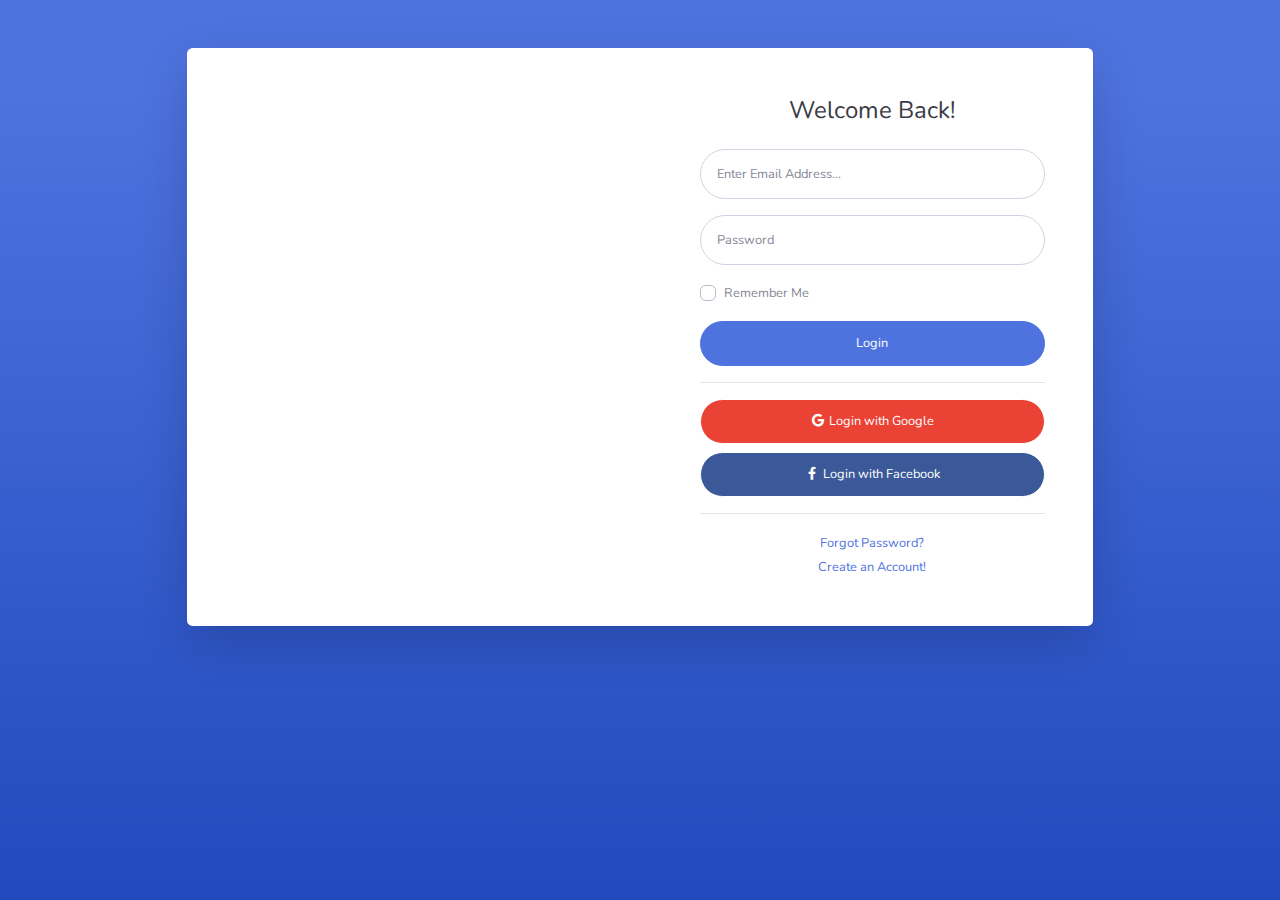
==== login.html @ e687aec1 "new update" ====
<!DOCTYPE html>
<html lang="en">

<head>

    <meta charset="utf-8">
    <meta http-equiv="X-UA-Compatible" content="IE=edge">
    <meta name="viewport" content="width=device-width, initial-scale=1, shrink-to-fit=no">
    <meta name="description" content="">
    <meta name="author" content="">

    <title>SB Admin 2 - Login</title>

    <!-- Custom fonts for this template-->
    <link href="vendor/fontawesome-free/css/all.min.css" rel="stylesheet" type="text/css">
    <link
        href="https://fonts.googleapis.com/css?family=Nunito:200,200i,300,300i,400,400i,600,600i,700,700i,800,800i,900,900i"
        rel="stylesheet">

    <!-- Custom styles for this template-->
    <link href="css/sb-admin-2.min.css" rel="stylesheet">

</head>

<body class="bg-gradient-primary">

    <div class="container">

        <!-- Outer Row -->
        <div class="row justify-content-center">

            <div class="col-xl-10 col-lg-12 col-md-9">

                <div class="card o-hidden border-0 shadow-lg my-5">
                    <div class="card-body p-0">
                        <!-- Nested Row within Card Body -->
                        <div class="row">
                            <div class="col-lg-6 d-none d-lg-block bg-login-image"></div>
                            <div class="col-lg-6">
                                <div class="p-5">
                                    <div class="text-center">
                                        <h1 class="h4 text-gray-900 mb-4">Welcome Back!</h1>
                                    </div>
                                    <form class="user">
                                        <div class="form-group">
                                            <input type="email" class="form-control form-control-user"
                                                id="exampleInputEmail" aria-describedby="emailHelp"
                                                placeholder="Enter Email Address...">
                                        </div>
                                        <div class="form-group">
                                            <input type="password" class="form-control form-control-user"
                                                id="exampleInputPassword" placeholder="Password">
                                        </div>
                                        <div class="form-group">
                                            <div class="custom-control custom-checkbox small">
                                                <input type="checkbox" class="custom-control-input" id="customCheck">
                                                <label class="custom-control-label" for="customCheck">Remember
                                                    Me</label>
                                            </div>
                                        </div>
                                        <a href="index.html" class="btn btn-primary btn-user btn-block">
                                            Login
                                        </a>
                                        <hr>
                                        <a href="index.html" class="btn btn-google btn-user btn-block">
                                            <i class="fab fa-google fa-fw"></i> Login with Google
                                        </a>
                                        <a href="index.html" class="btn btn-facebook btn-user btn-block">
                                            <i class="fab fa-facebook-f fa-fw"></i> Login with Facebook
                                        </a>
                                    </form>
                                    <hr>
                                    <div class="text-center">
                                        <a class="small" href="forgot-password.html">Forgot Password?</a>
                                    </div>
                                    <div class="text-center">
                                        <a class="small" href="register.html">Create an Account!</a>
                                    </div>
                                </div>
                            </div>
                        </div>
                    </div>
                </div>

            </div>

        </div>

    </div>

    <!-- Bootstrap core JavaScript-->
    <script src="vendor/jquery/jquery.min.js"></script>
    <script src="vendor/bootstrap/js/bootstrap.bundle.min.js"></script>

    <!-- Core plugin JavaScript-->
    <script src="vendor/jquery-easing/jquery.easing.min.js"></script>

    <!-- Custom scripts for all pages-->
    <script src="js/sb-admin-2.min.js"></script>

</body>

</html>
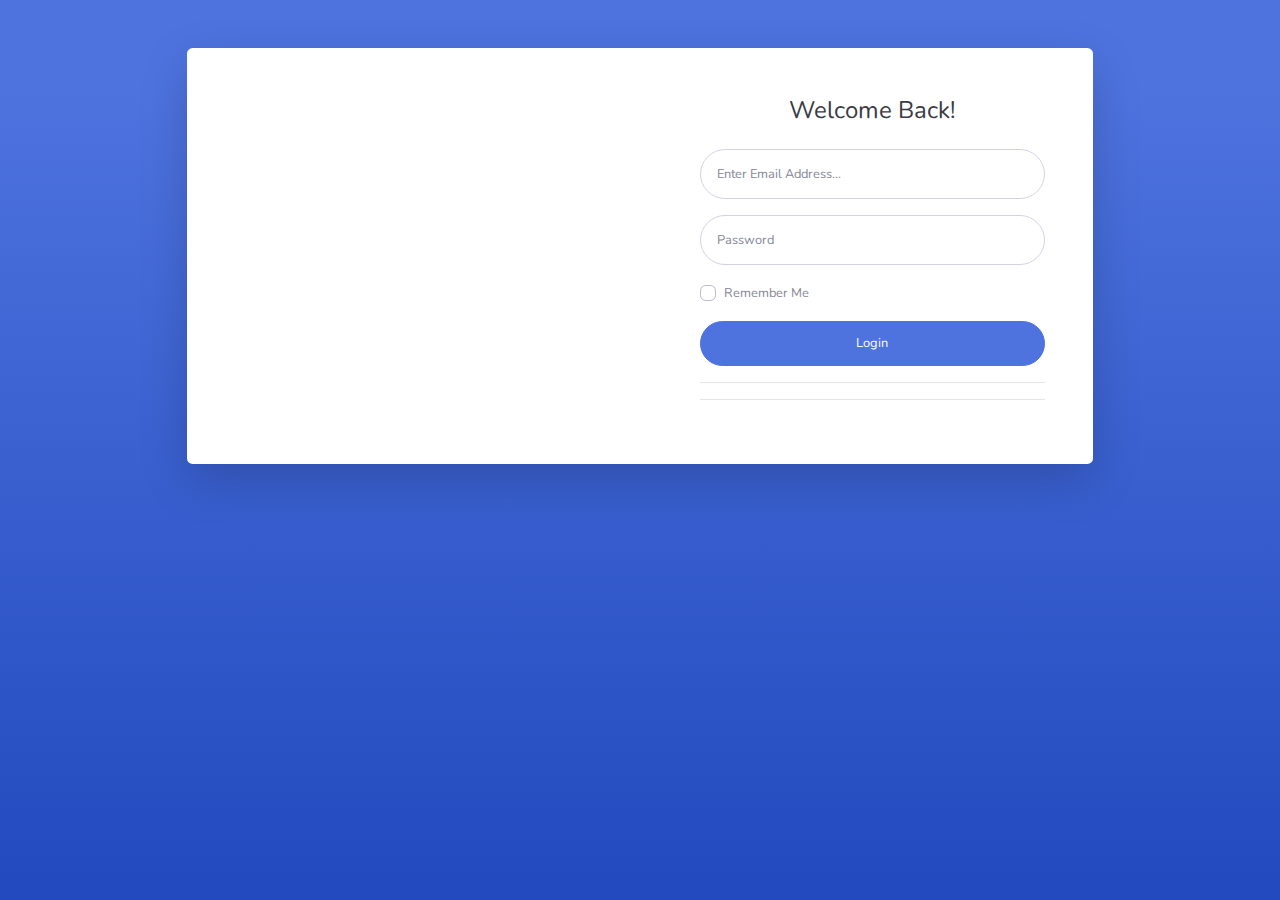
==== commit 9ccef0a8: "new update" ====
--- a/login.html
+++ b/login.html
@@ -14,8 +14,8 @@
     <!-- Custom fonts for this template-->
     <link href="vendor/fontawesome-free/css/all.min.css" rel="stylesheet" type="text/css">
     <link
-        href="https://fonts.googleapis.com/css?family=Nunito:200,200i,300,300i,400,400i,600,600i,700,700i,800,800i,900,900i"
-        rel="stylesheet">
+            href="https://fonts.googleapis.com/css?family=Nunito:200,200i,300,300i,400,400i,600,600i,700,700i,800,800i,900,900i"
+            rel="stylesheet">
 
     <!-- Custom styles for this template-->
     <link href="css/sb-admin-2.min.css" rel="stylesheet">
@@ -24,79 +24,67 @@
 
 <body class="bg-gradient-primary">
 
-    <div class="container">
+<div class="container">
 
-        <!-- Outer Row -->
-        <div class="row justify-content-center">
+    <!-- Outer Row -->
+    <div class="row justify-content-center">
 
-            <div class="col-xl-10 col-lg-12 col-md-9">
+        <div class="col-xl-10 col-lg-12 col-md-9">
 
-                <div class="card o-hidden border-0 shadow-lg my-5">
-                    <div class="card-body p-0">
-                        <!-- Nested Row within Card Body -->
-                        <div class="row">
-                            <div class="col-lg-6 d-none d-lg-block bg-login-image"></div>
-                            <div class="col-lg-6">
-                                <div class="p-5">
-                                    <div class="text-center">
-                                        <h1 class="h4 text-gray-900 mb-4">Welcome Back!</h1>
+            <div class="card o-hidden border-0 shadow-lg my-5">
+                <div class="card-body p-0">
+                    <!-- Nested Row within Card Body -->
+                    <div class="row">
+                        <div class="col-lg-6 d-none d-lg-block bg-login-image"></div>
+                        <div class="col-lg-6">
+                            <div class="p-5">
+                                <div class="text-center">
+                                    <h1 class="h4 text-gray-900 mb-4">Welcome Back!</h1>
+                                </div>
+                                <form class="user">
+                                    <div class="form-group">
+                                        <input type="email" class="form-control form-control-user"
+                                               id="exampleInputEmail" aria-describedby="emailHelp"
+                                               placeholder="Enter Email Address...">
                                     </div>
-                                    <form class="user">
-                                        <div class="form-group">
-                                            <input type="email" class="form-control form-control-user"
-                                                id="exampleInputEmail" aria-describedby="emailHelp"
-                                                placeholder="Enter Email Address...">
+                                    <div class="form-group">
+                                        <input type="password" class="form-control form-control-user"
+                                               id="exampleInputPassword" placeholder="Password">
+                                    </div>
+                                    <div class="form-group">
+                                        <div class="custom-control custom-checkbox small">
+                                            <input type="checkbox" class="custom-control-input" id="customCheck">
+                                            <label class="custom-control-label" for="customCheck">Remember
+                                                Me</label>
                                         </div>
-                                        <div class="form-group">
-                                            <input type="password" class="form-control form-control-user"
-                                                id="exampleInputPassword" placeholder="Password">
-                                        </div>
-                                        <div class="form-group">
-                                            <div class="custom-control custom-checkbox small">
-                                                <input type="checkbox" class="custom-control-input" id="customCheck">
-                                                <label class="custom-control-label" for="customCheck">Remember
-                                                    Me</label>
-                                            </div>
-                                        </div>
-                                        <a href="index.html" class="btn btn-primary btn-user btn-block">
-                                            Login
-                                        </a>
-                                        <hr>
-                                        <a href="index.html" class="btn btn-google btn-user btn-block">
-                                            <i class="fab fa-google fa-fw"></i> Login with Google
-                                        </a>
-                                        <a href="index.html" class="btn btn-facebook btn-user btn-block">
-                                            <i class="fab fa-facebook-f fa-fw"></i> Login with Facebook
-                                        </a>
-                                    </form>
+                                    </div>
+                                    <a href="index.html" class="btn btn-primary btn-user btn-block">
+                                        Login
+                                    </a>
                                     <hr>
-                                    <div class="text-center">
-                                        <a class="small" href="forgot-password.html">Forgot Password?</a>
-                                    </div>
-                                    <div class="text-center">
-                                        <a class="small" href="register.html">Create an Account!</a>
-                                    </div>
-                                </div>
+                                </form>
+                                <hr>
                             </div>
                         </div>
                     </div>
                 </div>
-
             </div>
 
         </div>
 
     </div>
 
-    <!-- Bootstrap core JavaScript-->
-    <script src="vendor/jquery/jquery.min.js"></script>
-    <script src="vendor/bootstrap/js/bootstrap.bundle.min.js"></script>
+</div>
 
-    <!-- Core plugin JavaScript-->
-    <script src="vendor/jquery-easing/jquery.easing.min.js"></script>
+<!-- Bootstrap core JavaScript-->
+<script src="vendor/jquery/jquery.min.js"></script>
+<script src="vendor/bootstrap/js/bootstrap.bundle.min.js"></script>
 
-    <!-- Custom scripts for all pages-->
-    <script src="js/sb-admin-2.min.js"></script>
+<!-- Core plugin JavaScript-->
+<script src="vendor/jquery-easing/jquery.easing.min.js"></script>
+
+<!-- Custom scripts for all pages-->
+<script src="js/sb-admin-2.min.js"></script>
 
 </body>
 
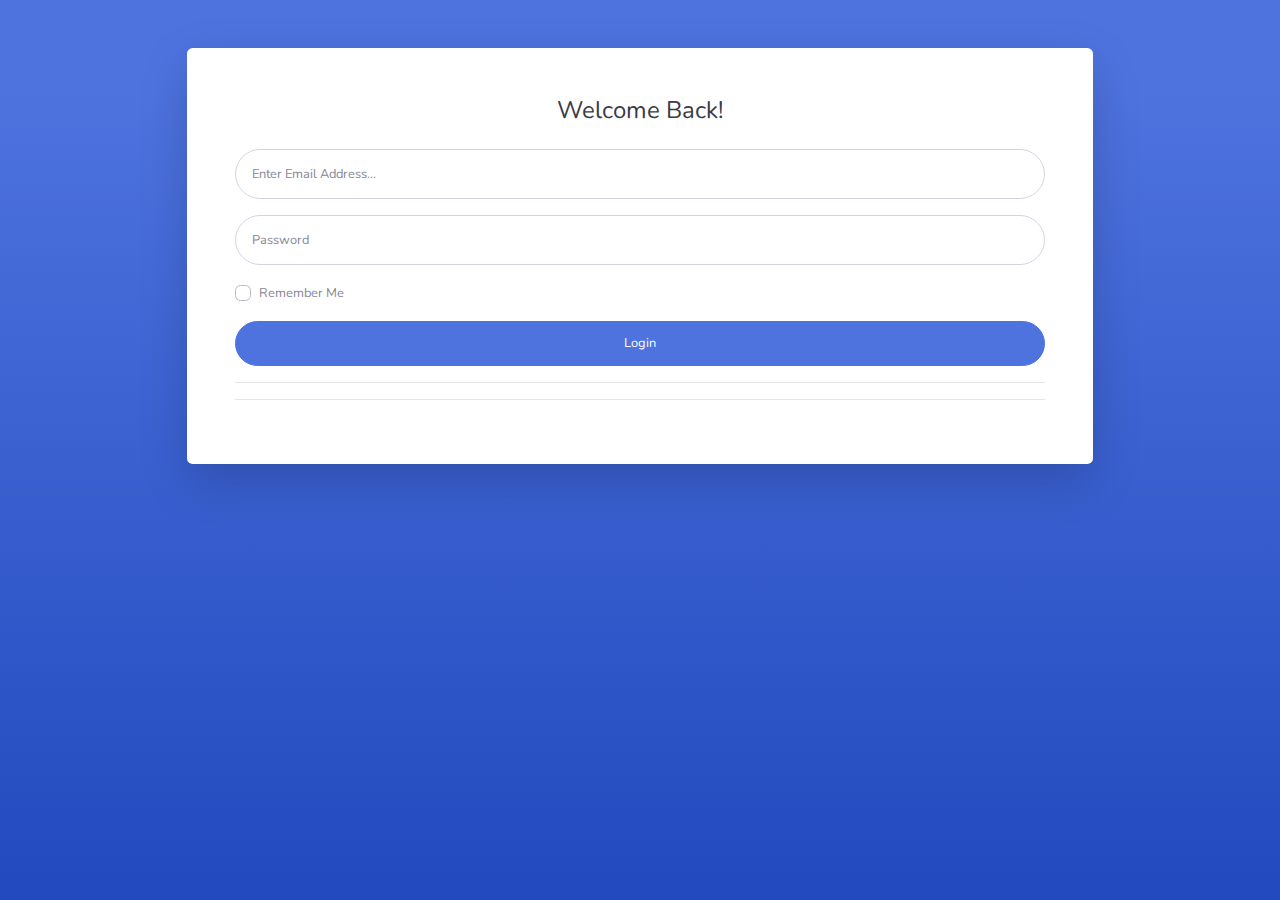
==== commit 1d13ff92: "new update" ====
--- a/login.html
+++ b/login.html
@@ -35,15 +35,14 @@
                 <div class="card-body p-0">
                     <!-- Nested Row within Card Body -->
                     <div class="row">
-                        <div class="col-lg-6 d-none d-lg-block bg-login-image"></div>
-                        <div class="col-lg-6">
+                        <div class="col-lg-12">
                             <div class="p-5">
                                 <div class="text-center">
                                     <h1 class="h4 text-gray-900 mb-4">Welcome Back!</h1>
                                 </div>
-                                <form class="user">
+                                <form class="user"  onsubmit="return validateForm()">
                                     <div class="form-group">
-                                        <input type="email" class="form-control form-control-user"
+                                        <input type="text" class="form-control form-control-user"
                                                id="exampleInputEmail" aria-describedby="emailHelp"
                                                placeholder="Enter Email Address...">
                                     </div>
@@ -58,9 +57,11 @@
                                                 Me</label>
                                         </div>
                                     </div>
-                                    <a href="index.html" class="btn btn-primary btn-user btn-block">
+                                    <p id="errorText" style="color: red;"></p>
+
+                                    <button type="submit"  class="btn btn-primary btn-user btn-block">
                                         Login
-                                    </a>
+                                    </button>
                                     <hr>
                                 </form>
                                 <hr>
@@ -86,6 +87,25 @@
 <!-- Custom scripts for all pages-->
 <script src="js/sb-admin-2.min.js"></script>
 
+<script>
+
+    function validateForm() {
+        // Get the values of the email and password fields
+        const email = document.getElementById("exampleInputEmail").value;
+        const password = document.getElementById("exampleInputPassword").value;
+
+        // Check if the username and password are valid
+        if (email === "nadeen" && password === "nadeen123") {
+            // Redirect to index.html if valid
+            window.location.href = "index.html";
+            return false; // Prevent the form from submitting
+        } else {
+            // Display an error message if invalid
+            document.getElementById("errorText").textContent = "Username or password is not valid.";
+            return false; // Prevent the form from submitting
+        }
+    }
+</script>
 </body>
 
 </html>